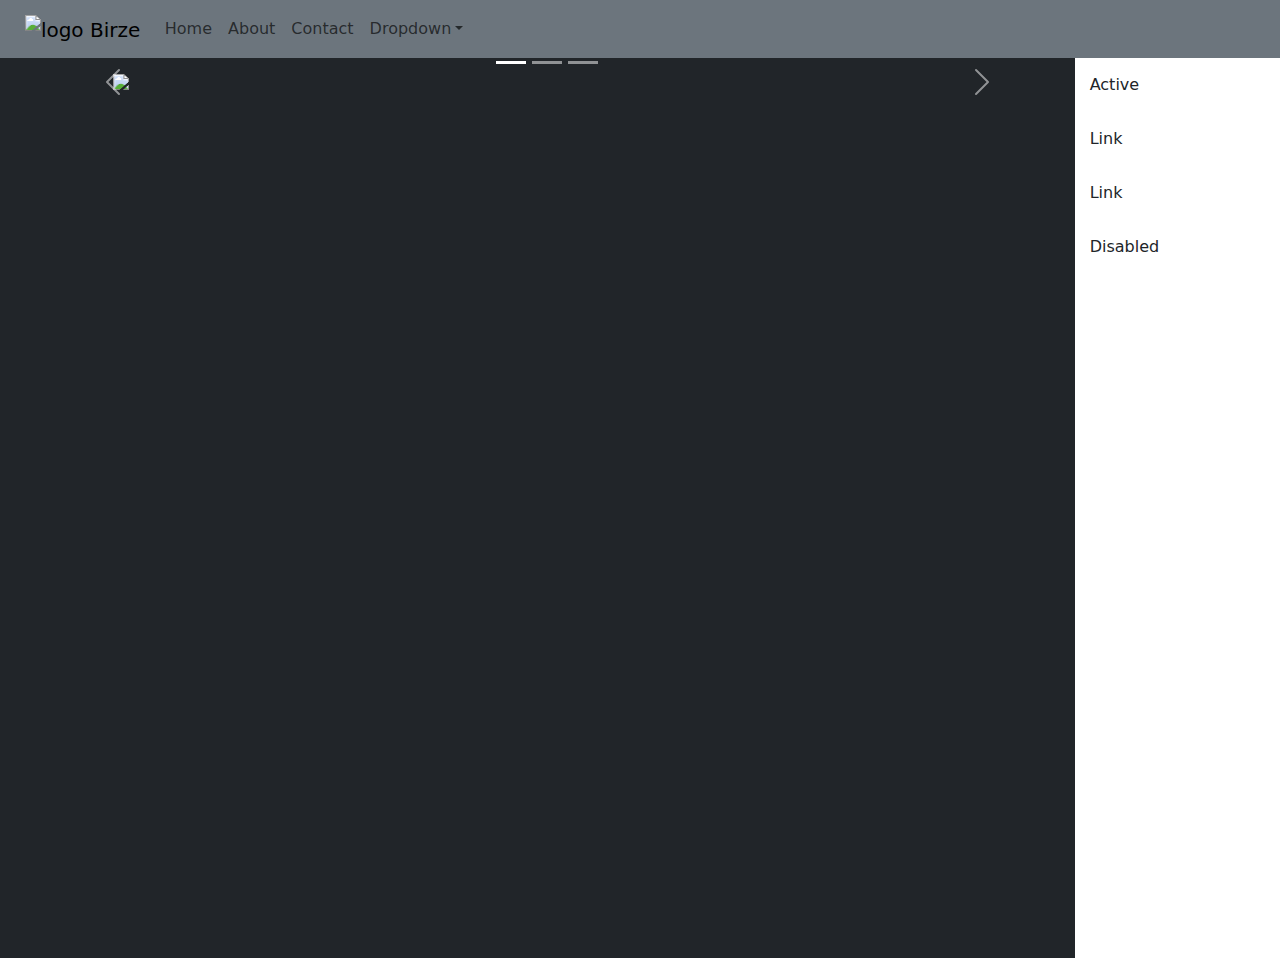
==== main.html @ 69abc0c2 "navbars and main page" ====
<!DOCTYPE html>
<html lang="en">
<head>
    <meta charset="UTF-8">
    <meta name="viewport" content="width=device-width, initial-scale=1.0">
    <title>Birzeit University</title>
    <link rel="stylesheet" href="css/style.css">
    <link href="https://cdn.jsdelivr.net/npm/bootstrap@5.3.0/dist/css/bootstrap.min.css" rel="stylesheet">
    <script src="https://cdn.jsdelivr.net/npm/bootstrap@5.3.0/dist/js/bootstrap.bundle.min.js"></script>
    <script src="https://kit.fontawesome.com/364e2eed3f.js" crossorigin="anonymous"></script>
   
</head>
<!-- ********************************************************************** -->
<body class="text-white">
  
  <nav class="navbar navbar-expand-sm bg-secondary sticky-top">
    <div class="container-fluid"> 
      <a class="navbar-brand" href="#"><img src="../FrontendFirstPage/images/Birzeit-University-main5.jpg_files/logo.png" alt="logo Birzeit" style="width:60%;padding-left: 10%;" class="rounded"></a>
      <button class="navbar-toggler" type="button" data-bs-toggle="collapse" data-bs-target="#collapsibleNavbar">
        <span class="navbar-toggler-icon"></span>
      </button>
      <div class="collapse navbar-collapse" id="collapsibleNavbar">
        <ul class="navbar-nav">
          <li class="nav-item ">
            <a class="nav-link" href="#">Home</a>
          </li>
          <li class="nav-item">
            <a class="nav-link" href="#">About</a>
          </li>
          <li class="nav-item">
            <a class="nav-link" href="#">Contact</a>
          </li>  
          <li class="nav-item dropdown">
            <a class="nav-link dropdown-toggle" href="#" role="button" data-bs-toggle="dropdown">Dropdown</a>
            <ul class="dropdown-menu">
              <li><a class="dropdown-item" href="#">Item1</a></li>
              <li><a class="dropdown-item" href="#">Item2</a></li>
              <li><a class="dropdown-item" href="#">Item3</a></li>
            </ul>
          </li>
        </ul>
    
    </div>
  </nav>
  <!-- ************************************************************************* -->
  <!-- header section  -->
  <section class="row bg-dark ">
    <div class="main-header col-10 p-3 ps-5">
      <!-- Carousel -->
      <div id="demo" class="carousel slide" data-bs-ride="carousel">
          <!-- Indicators/dots -->
          <div class="carousel-indicators">
            <button type="button" data-bs-target="#demo" data-bs-slide-to="0" class="active"></button>
            <button type="button" data-bs-target="#demo" data-bs-slide-to="1"></button>
            <button type="button" data-bs-target="#demo" data-bs-slide-to="2"></button>
          </div>
          <!-- The slideshow/carousel -->
          <div class="carousel-inner">
            <div class="carousel-item active">
              <img src="../FrontendFirstPage/images/Birzeit-University-main5.jpg_files/la-mappa_3.png" class="">
            </div>
            <div class="carousel-item">
              <img src="../FrontendFirstPage/images/Birzeit-University-main5.jpg_files/la-mappa_3.png" alt="Chicago" class="d-block" style="width:100%">
            </div>
            <div class="carousel-item">
              <img src="../FrontendFirstPage/images/Birzeit-University-main5.jpg_files/la-mappa_3.png" alt="New York" class="d-block" style="width:100%">
            </div>
          </div>
          <!-- Left and right controls/icons -->
          <button class="carousel-control-prev" type="button" data-bs-target="#demo" data-bs-slide="prev">
            <span class="carousel-control-prev-icon"></span>
          </button>
          <button class="carousel-control-next" type="button" data-bs-target="#demo" data-bs-slide="next">
            <span class="carousel-control-next-icon"></span>
          </button>
      </div>
    </div>


    <div class="side-nav col-2 p-0">
      <nav class=" flex-column d-flex  h-100 text-dark " >
        <a class="nav-link active" aria-current="page" href="#">Active</a>
        <a class="nav-link" href="#">Link</a>
        <a class="nav-link" href="#">Link</a>
        <a class="nav-link disabled" aria-disabled="true">Disabled</a>
      </nav>
    </div>
  </section>
 

</body>
</header>

</html>
---- css/style.css ----
h1, h2, h3, h4, h5, h6, p, blockquote, pre,
a, abbr, acronym, address, big, cite, code,
del, dfn, em, img, ins, kbd, q, s, samp,
small, strike, strong, sub, sup, tt, var,
b, u, i, center,
dl, dt, dd, ol, ul, li,
fieldset, form, label, legend,
table, caption, tbody, tfoot, thead, tr, th, td,
article, aside, canvas, details, embed, 
figure, figcaption, footer, header, hgroup, 
menu, nav, output, ruby, section, summary,
time, mark, audio, video {
  margin: 0;
  padding :0;
  border :0;
  font-size :100%;
  font :inherit;
  font-style : normal;
  vertical-align : baseline;
}
body, html {
    height: 100%;
    background-color: white;
    box-sizing: border-box;
}
/* ==========================navbar==================== */
.dropdown-item:hover{
  background-color: grey !important;
}
.navbar{
  position: fixed;
  top: 0;
  right: 0;
  left: 0;
  z-index: 1000;
}
/* =============================side nav==================== */
.side-nav{
  height: 100vh;
  background-color: white;
}
.side-nav .nav-link{
  padding: 15px;
}
.side-nav .nav-link:hover{
  background-color: grey !important;
}
/* ================================main header================== */
.main-header{
  height: inherit;
}
.main-header img {
  max-width: 85%;
  display: block;
  margin: auto;
}
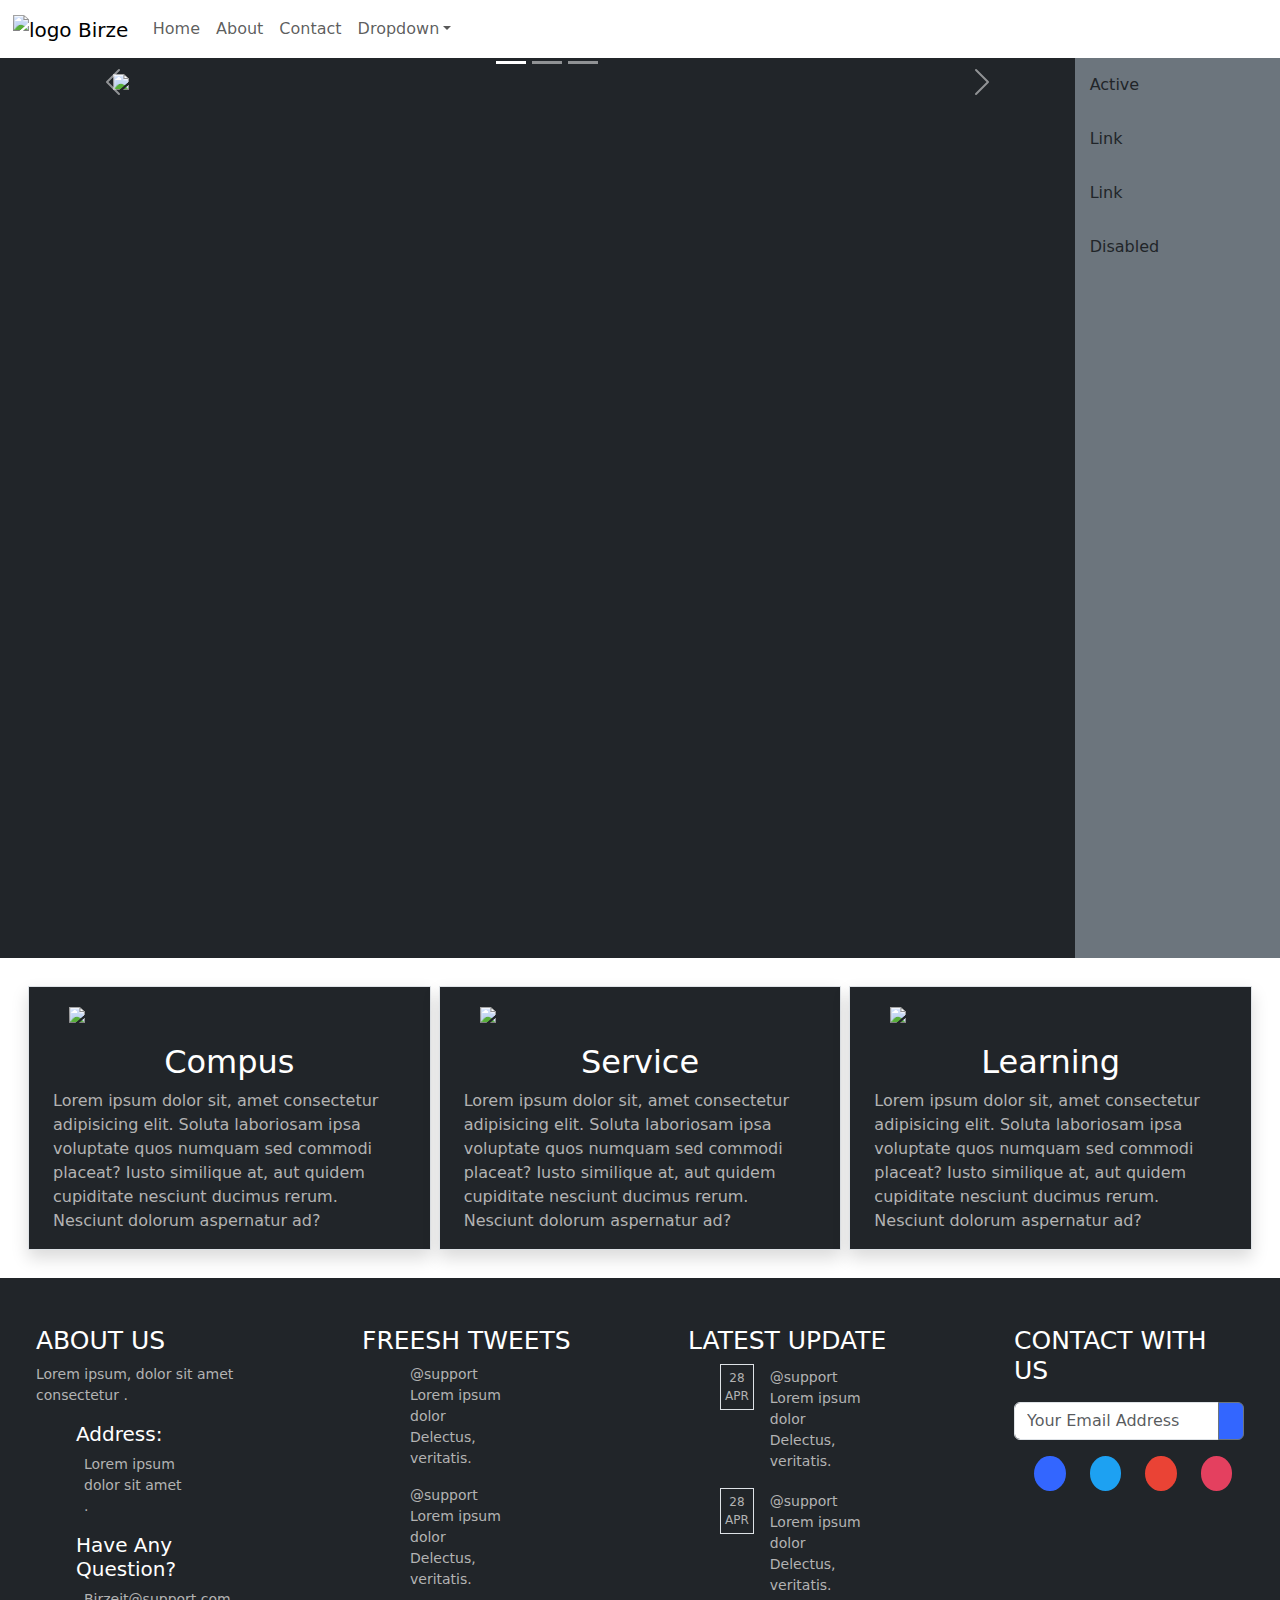
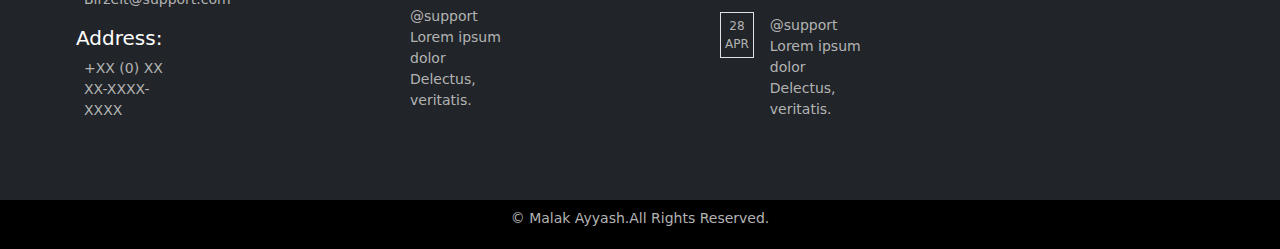
==== commit f9d8bbe2: "the rest of the page" ====
--- a/main.html
+++ b/main.html
@@ -8,38 +8,35 @@
     <link href="https://cdn.jsdelivr.net/npm/bootstrap@5.3.0/dist/css/bootstrap.min.css" rel="stylesheet">
     <script src="https://cdn.jsdelivr.net/npm/bootstrap@5.3.0/dist/js/bootstrap.bundle.min.js"></script>
     <script src="https://kit.fontawesome.com/364e2eed3f.js" crossorigin="anonymous"></script>
-   
 </head>
 <!-- ********************************************************************** -->
 <body class="text-white">
+  <nav class="navbar navbar-expand-sm bg-white sticky-top">
+    <a class="navbar-brand" href="#"><img src="../FrontendFirstPage/images/Birzeit-University-main5.jpg_files/logo.png" alt="logo Birzeit" style="width:60%;padding-left: 10%;" class="rounded"></a>
+    <button class="navbar-toggler" type="button" data-bs-toggle="collapse" data-bs-target="#collapsibleNavbar">
+      <span class="navbar-toggler-icon"></span>
+    </button>
+    <div class="collapse navbar-collapse" id="collapsibleNavbar">
+      <ul class="navbar-nav">
+        <li class="nav-item ">
+          <a class="nav-link" href="#">Home</a>
+        </li>
+        <li class="nav-item">
+          <a class="nav-link" href="#">About</a>
+        </li>
+        <li class="nav-item">
+          <a class="nav-link" href="#">Contact</a>
+        </li>  
+        <li class="nav-item dropdown">
+          <a class="nav-link dropdown-toggle" href="#" role="button" data-bs-toggle="dropdown">Dropdown</a>
+          <ul class="dropdown-menu">
+            <li><a class="dropdown-item" href="#">Item1</a></li>
+            <li><a class="dropdown-item" href="#">Item2</a></li>
+            <li><a class="dropdown-item" href="#">Item3</a></li>
+          </ul>
+        </li>
+      </ul>
   
-  <nav class="navbar navbar-expand-sm bg-secondary sticky-top">
-    <div class="container-fluid"> 
-      <a class="navbar-brand" href="#"><img src="../FrontendFirstPage/images/Birzeit-University-main5.jpg_files/logo.png" alt="logo Birzeit" style="width:60%;padding-left: 10%;" class="rounded"></a>
-      <button class="navbar-toggler" type="button" data-bs-toggle="collapse" data-bs-target="#collapsibleNavbar">
-        <span class="navbar-toggler-icon"></span>
-      </button>
-      <div class="collapse navbar-collapse" id="collapsibleNavbar">
-        <ul class="navbar-nav">
-          <li class="nav-item ">
-            <a class="nav-link" href="#">Home</a>
-          </li>
-          <li class="nav-item">
-            <a class="nav-link" href="#">About</a>
-          </li>
-          <li class="nav-item">
-            <a class="nav-link" href="#">Contact</a>
-          </li>  
-          <li class="nav-item dropdown">
-            <a class="nav-link dropdown-toggle" href="#" role="button" data-bs-toggle="dropdown">Dropdown</a>
-            <ul class="dropdown-menu">
-              <li><a class="dropdown-item" href="#">Item1</a></li>
-              <li><a class="dropdown-item" href="#">Item2</a></li>
-              <li><a class="dropdown-item" href="#">Item3</a></li>
-            </ul>
-          </li>
-        </ul>
-    
     </div>
   </nav>
   <!-- ************************************************************************* -->
@@ -75,9 +72,7 @@
           </button>
       </div>
     </div>
-
-
-    <div class="side-nav col-2 p-0">
+    <div class="side-nav col-2 p-0 bg-secondary">
       <nav class=" flex-column d-flex  h-100 text-dark " >
         <a class="nav-link active" aria-current="page" href="#">Active</a>
         <a class="nav-link" href="#">Link</a>
@@ -86,9 +81,145 @@
       </nav>
     </div>
   </section>
- 
-
+  <!-- ===================services========================= -->
+  <div class="service row m-4">
+      <div class="col bg-dark row border m-1 shadow">
+          <div class="m-3">
+              <img src="../FrontendFirstPage/images/Birzeit-University-main5.jpg_files/buildings-sc.jpg">
+          </div>
+          <div class="text">
+              <h2>Compus</h2>
+              <p>Lorem ipsum dolor sit, amet consectetur adipisicing elit. Soluta laboriosam ipsa voluptate quos numquam sed commodi placeat? Iusto similique at, aut quidem cupiditate nesciunt ducimus rerum. Nesciunt dolorum aspernatur ad?</p>
+          </div>
+      </div>
+      <div class="col bg-dark row border m-1 shadow">
+          <div class="m-3">
+              <img src="../FrontendFirstPage/images/Birzeit-University-main5.jpg_files/green-bzu-sc.jpg">
+          </div>
+          <div class="text">
+            <h2>Service</h2>
+            <p>Lorem ipsum dolor sit, amet consectetur adipisicing elit. Soluta laboriosam ipsa voluptate quos numquam sed commodi placeat? Iusto similique at, aut quidem cupiditate nesciunt ducimus rerum. Nesciunt dolorum aspernatur ad?</p>
+        </div>
+      </div>
+      <div class="col bg-dark row border m-1 shadow">
+        <div class="m-3">
+          <img src="../FrontendFirstPage/images/Birzeit-University-main5.jpg_files/12_10_2.jpg">
+        </div>
+        <div class="text">
+          <h2>Learning</h2>
+          <p>Lorem ipsum dolor sit, amet consectetur adipisicing elit. Soluta laboriosam ipsa voluptate quos numquam sed commodi placeat? Iusto similique at, aut quidem cupiditate nesciunt ducimus rerum. Nesciunt dolorum aspernatur ad?</p>
+      </div>
+    </div>
+  </div>
+  <!-- ==============================footer============================= -->
+  <footer class="row bg-dark " >
+    <div class="col p-5">
+      <h2>ABOUT US</h2>
+      <p>Lorem ipsum, dolor sit amet consectetur .</p>
+      <ul>
+        <li>
+          <div class="list-icon">
+            <i class="fa-solid fa-location-pin"></i>
+            <h5 class="ms-2">Address:</h5>
+          </div>
+          <p class="ms-3 w-50">Lorem ipsum dolor sit amet .</p>
+        </li>
+        <li>
+          <div class="list-icon">
+          <i class="fa-regular fa-envelope"></i>
+          <h5 class="ms-2">Have Any Question?</h5>
+          </div>
+          <p class="ms-3 w-50">Birzeit@support.com</p>
+        </li>
+        <li>
+          <div class="list-icon">
+          <i class="fa-solid fa-phone"></i>
+          <h5 class="ms-2">Address:</h5>
+          </div>
+          <p class="ms-3 w-50">+XX (0) XX XX-XXXX-XXXX</p>
+        </li>
+      </ul>
+    </div>
+    <div class="col p-5">
+      <h2>FREESH TWEETS</h2>
+      <ul>
+        <li>
+          <div class="list-icon">
+            <i class="fa-brands fa-twitter"></i>
+            <p class="ms-3 w-50">@support Lorem ipsum dolor Delectus, veritatis.</p>
+          </div>  
+        </li>
+        <li>
+          <div class="list-icon">
+            <i class="fa-brands fa-twitter"></i>
+            <p class="ms-3 w-50">@support Lorem ipsum dolor Delectus, veritatis.</p>
+          </div>
+        </li>
+        <li>
+          <div class="list-icon">
+            <i class="fa-brands fa-twitter"></i>
+            <p class="ms-3 w-50">@support Lorem ipsum dolor Delectus, veritatis.</p>
+          </div>
+        </li>
+      </ul>
+    </div>
+    <div class="col p-5">
+      <h2>LATEST UPDATE</h2>
+      <ul>
+        <li>
+          <div class="list-icon">
+            <div class="box border p-1 ">
+              <div>28</div>
+              <div>APR</div>
+            </div>
+            <p class="ms-3 w-50">@support Lorem ipsum dolor Delectus, veritatis.</p>
+          </div> 
+        </li>
+        <li>
+          <div class="list-icon">
+            <div class="box border p-1 ">
+              <div>28</div>
+              <div>APR</div>
+            </div>
+            <p class="ms-3 w-50">@support Lorem ipsum dolor Delectus, veritatis.</p>
+          </div>
+        </li>
+        <li>
+          <div class="list-icon">
+            <div class="box border p-1 ">
+              <div>28</div>
+              <div>APR</div>
+            </div>
+            <p class="ms-3 w-50">@support Lorem ipsum dolor Delectus, veritatis.</p>
+          </div>   
+        </li>
+      </ul>
+    </div>
+    <div class="col p-5">
+      <h2>CONTACT WITH US</h2>
+      <div class="input-group mb-3 my-3">
+        <input type="text" class="form-control" placeholder="Your Email Address" aria-label="Recipient's username" aria-describedby="button-addon2">
+        <button class="btn btn-outline-secondary ronded-0" type="button" id="button-addon2"> <i class="fa-solid fa-check"></i></button>
+      </div>
+      <ul class="icons row">
+        <li class="col me-4">
+          <a href="#" class="text-white"><i class="fa-brands fa-facebook-f"></i></a>
+        </li>
+        <li class="col  me-4">
+          <a href="#" class="text-white"><i class="fa-brands fa-twitter"></i></a>
+        </li>
+        <li class="col  me-4">
+          <a href="#" class="text-white"><i class="fa-brands fa-google"></i></a>
+        </li>
+        <li class="col  me-4">
+          <a href="#" class="text-white"><i class="fa-brands fa-instagram"></i></a>
+        </li>
+      </ul>
+    </div>
+  </footer>
+  <footer class="second-footer p-1 pt-2">
+    <p>&copy; Malak Ayyash.All Rights Reserved. </p>
+  </footer>
 </body>
 </header>
-
 </html>--- a/css/style.css
+++ b/css/style.css
@@ -23,6 +23,9 @@
     background-color: white;
     box-sizing: border-box;
 }
+*{
+  list-style: none;
+}
 /* ==========================navbar==================== */
 .dropdown-item:hover{
   background-color: grey !important;
@@ -32,7 +35,7 @@
   top: 0;
   right: 0;
   left: 0;
-  z-index: 1000;
+  z-index: 50;
 }
 /* =============================side nav==================== */
 .side-nav{
@@ -54,3 +57,67 @@
   display: block;
   margin: auto;
 }
+/* ======================service===================== */
+.service h2{
+  display: flex;
+  justify-content: center;
+}
+.service p{
+  color: #b3b3b3;
+}
+/* =====================footer======================= */
+.list-icon{
+  display: flex;
+  justify-content: start;
+  align-items: baseline;
+}
+.list-icon i{
+  color: #3366ff;
+}
+footer p{
+  color: #b3b3b3;
+  font-size: 14px;
+}
+.list-icon .box{
+  color: #b3b3b3;
+  font-size: 12px;
+  display: flex;
+  flex-direction: column;
+  align-items: center;
+}
+footer h2{
+  font-size: 25px;
+}
+.input-group button{
+  background-color: #3366ff;
+  color: white;
+}
+footer .icons li{
+  border-radius: 100%;
+  background-color: #3366ff;
+  width: 35px;
+  height: 35px;
+  display: flex;
+  align-items: center;
+}
+.icons:nth-child(1){
+  background-color: #4267B2;
+}
+.icons :nth-child(2){
+  background-color: #1DA1F2;
+}
+.icons :nth-child(3){
+  background-color: #EA4335;
+}
+.icons :nth-child(4){
+  background-color: #E4405F;
+}
+.icons:nth-child(n) li:hover{
+  opacity: .5;
+}
+/* ========================second footer=================== */
+.second-footer{
+  background-color: black;
+  display: flex;
+  justify-content: center;
+}